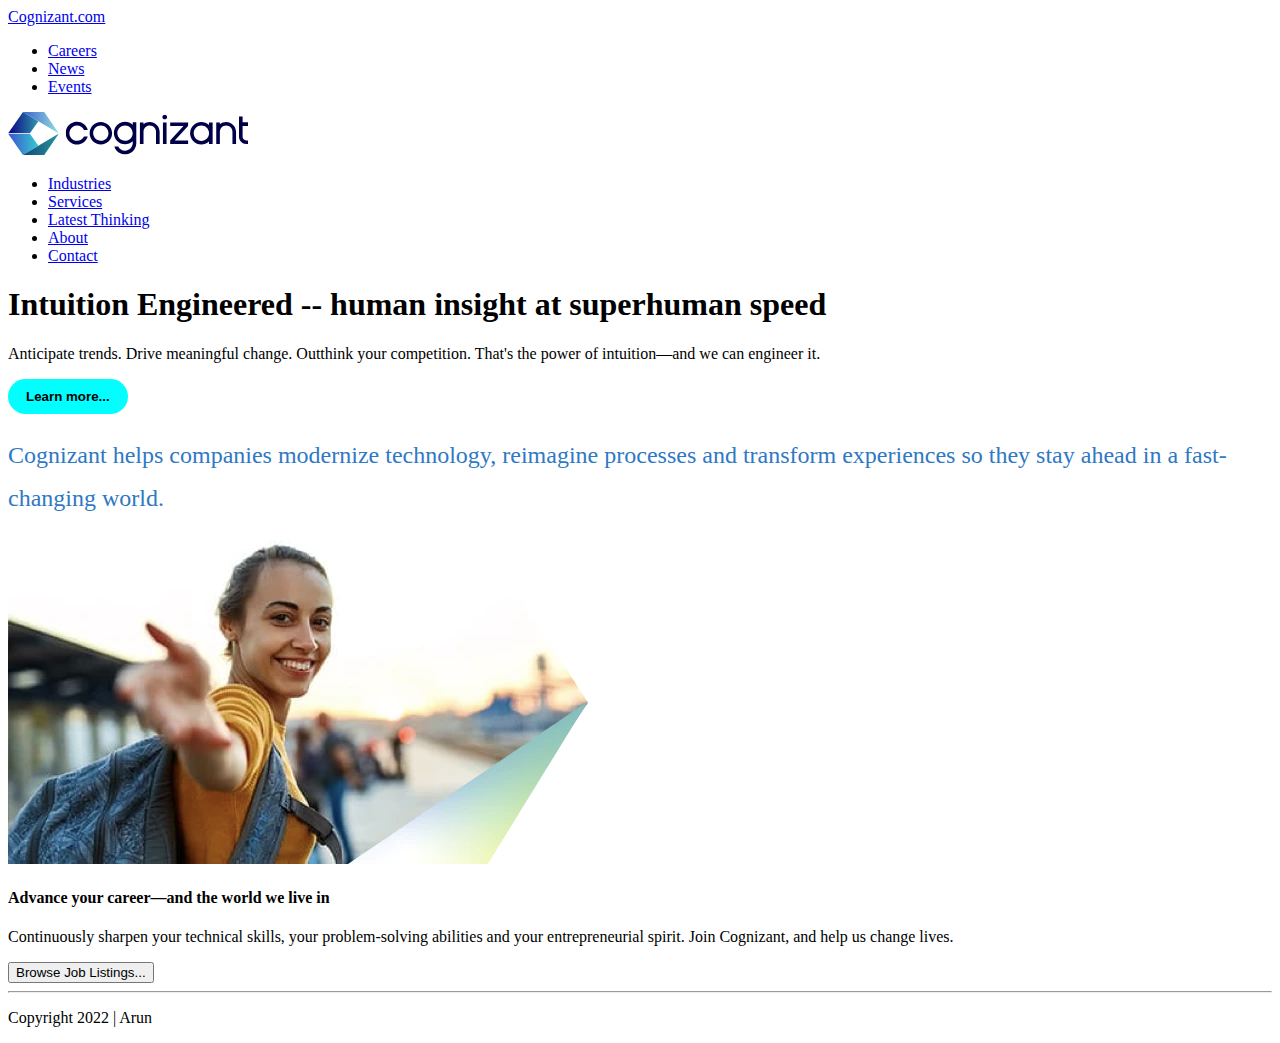
==== cognizant-website-v2/index.html @ dc125067 "updated" ====
<!DOCTYPE html>
<html>
  <head>
    <!-- will not be visible in viewport -->
    <!-- ideal place for you to describe the webpage -->
    <title>Cognizant Website - v1</title>
    <!-- Search Engines - SEO -->
    <meta name="description" content="Cognizant Website v1">
  </head>

  <body>
    <!-- will be visible in viewport -->
    <header>
      <div id="topHeader">
        <a href="./index.html">Cognizant.com</a>
        
        <nav id="topNav">
          <ul>
            <li><a href="#">Careers</a></li>
            <li><a href="#">News</a></li>
            <li><a href="#">Events</a></li>
          </ul>
        </nav>
      </div>

      <div id="header">
        <a href="./index.html">
          <img src="./assets/images/Cognizant-Logo.svg" 
            alt="Cognizant Website Logo" width="240">
        </a>

        <nav id="primaryNav">
          <ul>
            <li><a href="#">Industries</a></li>
            <li><a href="#">Services</a></li>
            <li><a href="#">Latest Thinking</a></li>
            <li><a href="./about.html">About</a></li>
            <li><a href="./contact.html">Contact</a></li>
          </ul>
        </nav>
      </div>
    </header>

    <main>
      <section id="slideshow">
        <h1>Intuition Engineered -- human insight at superhuman speed</h1>
        <p>Anticipate trends. Drive meaningful change. Outthink your competition. That's the power of intuition—and we can engineer it.</p>
        <button type="button" 
          style="background-color: aqua; 
                  border: none; 
                  padding: 10px 18px; 
                  border-radius: 20px; 
                  font-weight: bold;">Learn more...</button>
      </section>

      <section id="introWrapper">
        <!-- Inline Style -->
        <h2 style="color:#2f78c4; font-weight: 300; line-height: 43px;">Cognizant helps companies modernize technology, reimagine processes and transform experiences so they stay ahead in a fast-changing world.</h2>
      </section>

      <section id="careerWrapper">
        <img src="./assets/images/recruitment-top-banner.png" alt="Recruitment @Cognizant">
        <h4>Advance your career—and the world we live in</h4>
        <p>
          Continuously sharpen your technical skills, your problem-solving abilities and your entrepreneurial spirit. Join Cognizant, and help us change lives.
        </p>
        <button type="button">Browse Job Listings...</button>
      </section>
    </main>

    <footer>
      <hr>
      <p>Copyright 2022 | Arun</p>
    </footer>

  </body>
</html>
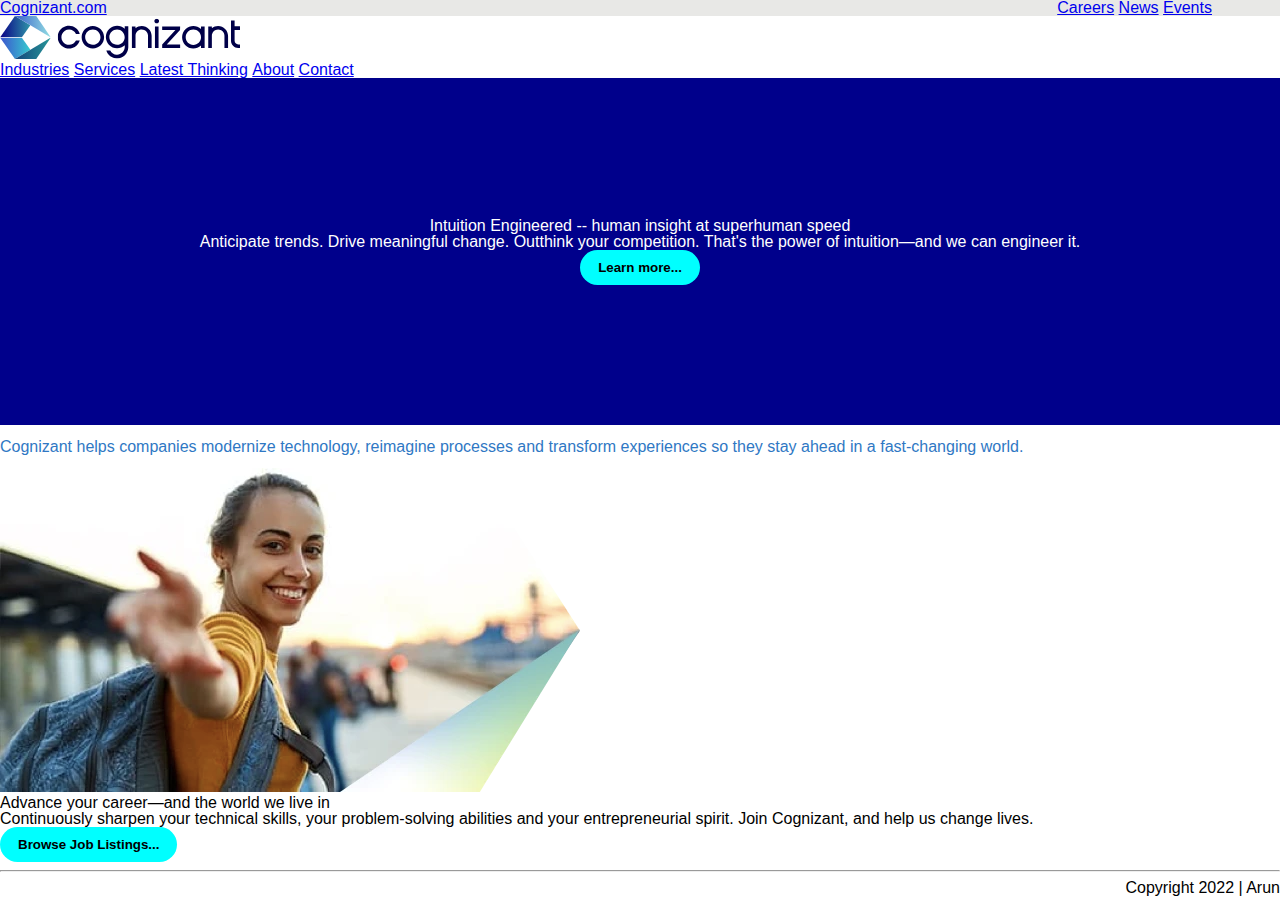
==== commit 1f0c171f: "updated" ====
--- a/cognizant-website-v2/index.html
+++ b/cognizant-website-v2/index.html
@@ -1,77 +1,95 @@
 <!DOCTYPE html>
 <html>
-  <head>
-    <!-- will not be visible in viewport -->
-    <!-- ideal place for you to describe the webpage -->
-    <title>Cognizant Website - v1</title>
-    <!-- Search Engines - SEO -->
-    <meta name="description" content="Cognizant Website v1">
-  </head>
 
-  <body>
-    <!-- will be visible in viewport -->
-    <header>
-      <div id="topHeader">
-        <a href="./index.html">Cognizant.com</a>
-        
-        <nav id="topNav">
-          <ul>
-            <li><a href="#">Careers</a></li>
-            <li><a href="#">News</a></li>
-            <li><a href="#">Events</a></li>
-          </ul>
-        </nav>
-      </div>
+<head>
+  <!-- will not be visible in viewport -->
+  <!-- ideal place for you to describe the webpage -->
+  <title>Cognizant Website - v1</title>
+  <!-- Search Engines - SEO -->
+  <meta name="description" content="Cognizant Website v1">
 
-      <div id="header">
-        <a href="./index.html">
-          <img src="./assets/images/Cognizant-Logo.svg" 
-            alt="Cognizant Website Logo" width="240">
-        </a>
+  <!-- app-wide / global styles -->
+  <link rel="stylesheet" href="./assets/styles/app.css">
 
-        <nav id="primaryNav">
-          <ul>
-            <li><a href="#">Industries</a></li>
-            <li><a href="#">Services</a></li>
-            <li><a href="#">Latest Thinking</a></li>
-            <li><a href="./about.html">About</a></li>
-            <li><a href="./contact.html">Contact</a></li>
-          </ul>
-        </nav>
-      </div>
-    </header>
+  <style>
+    /* element selector */
+    button {
+      background-color: aqua;
+      border: none;
+      padding: 10px 18px;
+      border-radius: 20px;
+      font-weight: bold;
+    }
 
-    <main>
-      <section id="slideshow">
-        <h1>Intuition Engineered -- human insight at superhuman speed</h1>
-        <p>Anticipate trends. Drive meaningful change. Outthink your competition. That's the power of intuition—and we can engineer it.</p>
-        <button type="button" 
-          style="background-color: aqua; 
-                  border: none; 
-                  padding: 10px 18px; 
-                  border-radius: 20px; 
-                  font-weight: bold;">Learn more...</button>
-      </section>
+    /* overriding styles - cascading style */
+    footer {
+      text-align: right;
+    }
+  </style>
+</head>
 
-      <section id="introWrapper">
-        <!-- Inline Style -->
-        <h2 style="color:#2f78c4; font-weight: 300; line-height: 43px;">Cognizant helps companies modernize technology, reimagine processes and transform experiences so they stay ahead in a fast-changing world.</h2>
-      </section>
+<body>
+  <!-- will be visible in viewport -->
+  <header>
+    <div id="topHeader">
+      <a href="./index.html">Cognizant.com</a>
 
-      <section id="careerWrapper">
-        <img src="./assets/images/recruitment-top-banner.png" alt="Recruitment @Cognizant">
-        <h4>Advance your career—and the world we live in</h4>
-        <p>
-          Continuously sharpen your technical skills, your problem-solving abilities and your entrepreneurial spirit. Join Cognizant, and help us change lives.
-        </p>
-        <button type="button">Browse Job Listings...</button>
-      </section>
-    </main>
+      <nav class="topNav">
+        <ul>
+          <li><a href="#">Careers</a></li>
+          <li><a href="#">News</a></li>
+          <li><a href="#">Events</a></li>
+        </ul>
+      </nav>
+    </div>
 
-    <footer>
-      <hr>
-      <p>Copyright 2022 | Arun</p>
-    </footer>
+    <div id="header">
+      <a href="./index.html">
+        <img src="./assets/images/Cognizant-Logo.svg" alt="Cognizant Website Logo" width="240">
+      </a>
 
-  </body>
-</html>
+      <nav class="primaryNav">
+        <ul>
+          <li><a href="#">Industries</a></li>
+          <li><a href="#">Services</a></li>
+          <li><a href="#">Latest Thinking</a></li>
+          <li><a href="./about.html">About</a></li>
+          <li><a href="./contact.html">Contact</a></li>
+        </ul>
+      </nav>
+    </div>
+  </header>
+
+  <main>
+    <section class="slideshow">
+      <h1>Intuition Engineered -- human insight at superhuman speed</h1>
+      <p>Anticipate trends. Drive meaningful change. Outthink your competition. That's the power of intuition—and we can
+        engineer it.</p>
+      <button type="button">Learn more...</button>
+    </section>
+
+    <section id="introWrapper">
+      <!-- Inline Style -->
+      <h2 style="color:#2f78c4; font-weight: 300; line-height: 43px;">Cognizant helps companies modernize technology,
+        reimagine processes and transform experiences so they stay ahead in a fast-changing world.</h2>
+    </section>
+
+    <section id="careerWrapper">
+      <img src="./assets/images/recruitment-top-banner.png" alt="Recruitment @Cognizant">
+      <h4>Advance your career—and the world we live in</h4>
+      <p>
+        Continuously sharpen your technical skills, your problem-solving abilities and your entrepreneurial spirit. Join
+        Cognizant, and help us change lives.
+      </p>
+      <button type="button">Browse Job Listings...</button>
+    </section>
+  </main>
+
+  <footer>
+    <hr>
+    <p>Copyright 2022 | Arun</p>
+  </footer>
+  
+</body>
+
+</html>--- a/cognizant-website-v2/assets/styles/app.css
+++ b/cognizant-website-v2/assets/styles/app.css
@@ -0,0 +1,80 @@
+/* External Styles */
+/* http://meyerweb.com/eric/tools/css/reset/ 
+   v2.0 | 20110126
+   License: none (public domain)
+*/
+
+html, body, div, span, applet, object, iframe,
+h1, h2, h3, h4, h5, h6, p, blockquote, pre,
+a, abbr, acronym, address, big, cite, code,
+del, dfn, em, img, ins, kbd, q, s, samp,
+small, strike, strong, sub, sup, tt, var,
+b, u, i, center,
+dl, dt, dd, ol, ul, li,
+fieldset, form, label, legend,
+table, caption, tbody, tfoot, thead, tr, th, td,
+article, aside, canvas, details, embed, 
+figure, figcaption, footer, header, hgroup, 
+menu, nav, output, ruby, section, summary,
+time, mark, audio, video {
+	margin: 0;
+	padding: 0;
+	border: 0;
+	font-size: 100%;
+	font: inherit;
+	vertical-align: baseline;
+}
+/* HTML5 display-role reset for older browsers */
+article, aside, details, figcaption, figure, 
+footer, header, hgroup, menu, nav, section {
+	display: block;
+}
+body {
+	line-height: 1;
+}
+ol, ul {
+	list-style: none;
+}
+blockquote, q {
+	quotes: none;
+}
+blockquote:before, blockquote:after,
+q:before, q:after {
+	content: '';
+	content: none;
+}
+table {
+	border-collapse: collapse;
+	border-spacing: 0;
+}
+
+body{
+  font-family: Arial, Helvetica, sans-serif;
+}
+
+/* element selector */
+footer {
+  text-align: center;
+}
+
+/* id selector - Not recommended */
+#topHeader{
+  background-color: #e8e8e6;
+}
+
+/* class selector - Recommended */ 
+.slideshow{
+  text-align: center;
+  background-color: darkblue;
+  color: #fff;
+  padding: 140px 0 140px 0; /* top right bottom left */
+}
+
+.topNav{
+	display: inline-block;
+	width: 86%;
+	text-align: right;
+}
+.topNav ul li, .primaryNav ul li{
+  display: inline;
+}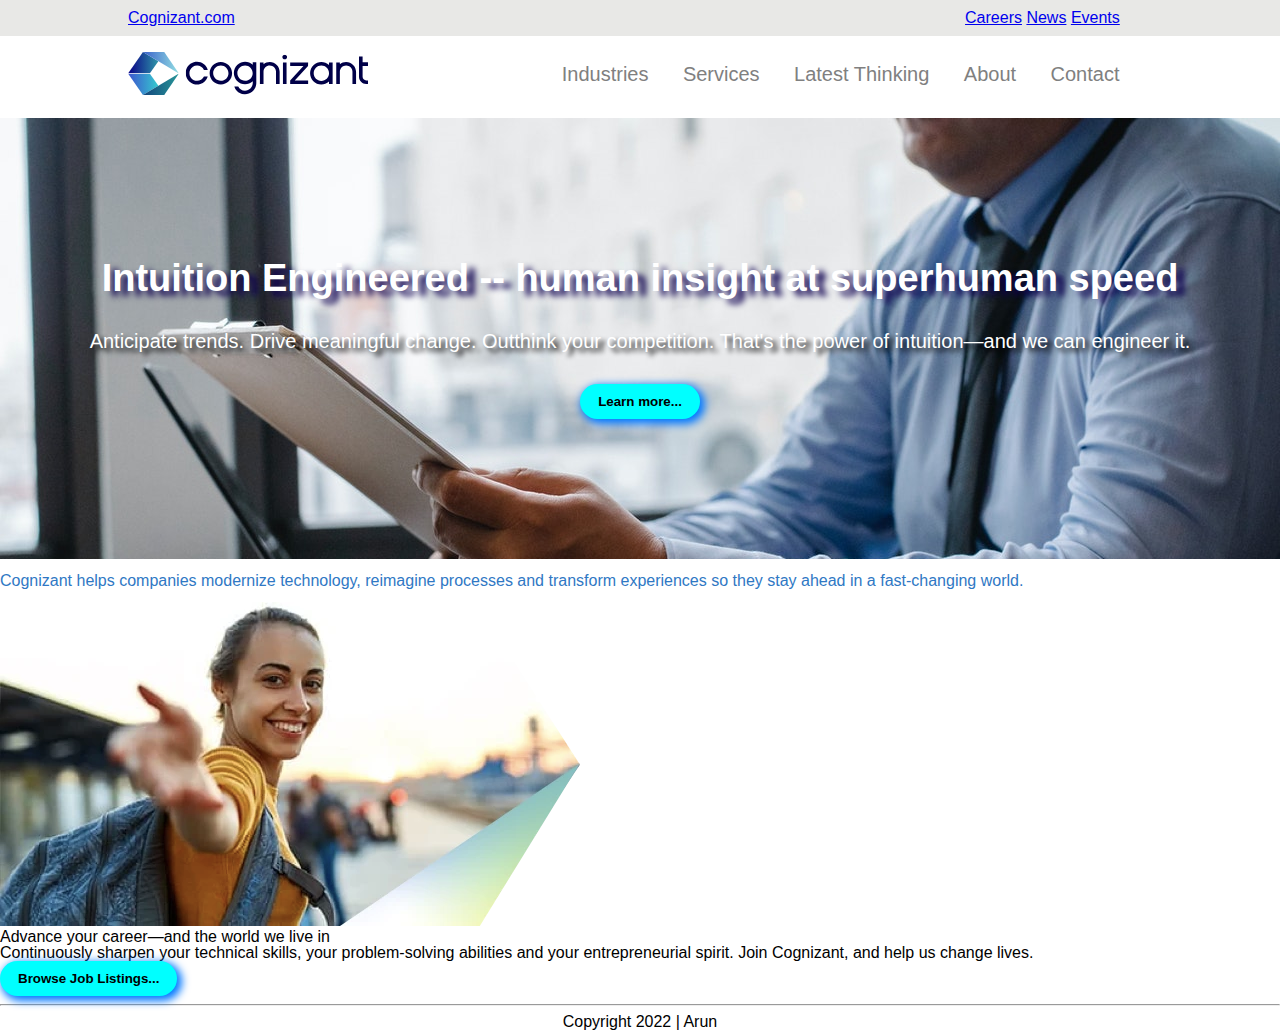
==== commit 5f79614b: "updated" ====
--- a/cognizant-website-v2/index.html
+++ b/cognizant-website-v2/index.html
@@ -1,10 +1,10 @@
 <!DOCTYPE html>
-<html>
+<html lang="en">
 
 <head>
   <!-- will not be visible in viewport -->
   <!-- ideal place for you to describe the webpage -->
-  <title>Cognizant Website - v1</title>
+  <title>Cognizant Website - v2</title>
   <!-- Search Engines - SEO -->
   <meta name="description" content="Cognizant Website v1">
 
@@ -22,9 +22,6 @@
     }
 
     /* overriding styles - cascading style */
-    footer {
-      text-align: right;
-    }
   </style>
 </head>
 
@@ -43,10 +40,10 @@
       </nav>
     </div>
 
-    <div id="header">
-      <a href="./index.html">
-        <img src="./assets/images/Cognizant-Logo.svg" alt="Cognizant Website Logo" width="240">
-      </a>
+    <div class="mainHeader">
+      <div class="logoBox">
+        <a href="./index.html"><img src="./assets/images/Cognizant-Logo.svg" alt="Cognizant Website Logo" width="240"></a>
+      </div>
 
       <nav class="primaryNav">
         <ul>
@@ -74,14 +71,20 @@
         reimagine processes and transform experiences so they stay ahead in a fast-changing world.</h2>
     </section>
 
+    <!-- change the following section to use css3 flex -->
     <section id="careerWrapper">
-      <img src="./assets/images/recruitment-top-banner.png" alt="Recruitment @Cognizant">
-      <h4>Advance your career—and the world we live in</h4>
-      <p>
-        Continuously sharpen your technical skills, your problem-solving abilities and your entrepreneurial spirit. Join
-        Cognizant, and help us change lives.
-      </p>
-      <button type="button">Browse Job Listings...</button>
+      <div>
+        <img src="./assets/images/recruitment-top-banner.png" alt="Recruitment @Cognizant">
+      </div>
+
+      <div>
+        <h4>Advance your career—and the world we live in</h4>
+        <p>
+          Continuously sharpen your technical skills, your problem-solving abilities and your entrepreneurial spirit. Join
+          Cognizant, and help us change lives.
+        </p>
+        <button type="button">Browse Job Listings...</button>
+      </div>
     </section>
   </main>
 
--- a/cognizant-website-v2/assets/styles/app.css
+++ b/cognizant-website-v2/assets/styles/app.css
@@ -48,28 +48,34 @@
 	border-spacing: 0;
 }
 
+/* Reset css ended */
+
+/* element selector */
 body{
   font-family: Arial, Helvetica, sans-serif;
 }
 
-/* element selector */
+h1{
+	font-size: 38px;
+	line-height: 40px;
+	font-weight: bold;
+}
+
 footer {
   text-align: center;
+}
+
+button{
+	box-shadow: 3px 3px 8px 2px #0077ff;
 }
 
 /* id selector - Not recommended */
 #topHeader{
   background-color: #e8e8e6;
+	padding: 10px 10%;
 }
 
 /* class selector - Recommended */ 
-.slideshow{
-  text-align: center;
-  background-color: darkblue;
-  color: #fff;
-  padding: 140px 0 140px 0; /* top right bottom left */
-}
-
 .topNav{
 	display: inline-block;
 	width: 86%;
@@ -77,4 +83,51 @@
 }
 .topNav ul li, .primaryNav ul li{
   display: inline;
+}
+
+.mainHeader {
+	padding: 16px 10%;
+}
+.logoBox{
+	display: inline-block;
+  width: 250px;
+}
+
+.primaryNav{
+	display: inline-block;
+	height: 50px;
+	width: calc(100% - 260px);
+	vertical-align: top;
+	text-align:  right;
+}
+
+.primaryNav ul {
+	padding: 12px;
+}
+
+.primaryNav ul li a {
+	color: grey;
+	text-decoration: none;
+	font-size: 20px;
+	margin: 0 15px;
+}
+
+.slideshow{
+  text-align: center;
+	background: #e7e7e7  url('../images/office-bg.jpeg') no-repeat;
+	background-size: cover;
+  padding: 140px 0 140px 0; /* top right bottom left */
+}
+
+.slideshow h1{
+	text-shadow: 8px 5px 6px #0e014f;
+	color: #fff;
+}
+
+
+.slideshow p{
+	color: white;
+	text-shadow: 5px 4px 5px #000000;
+	font-size: 20px;
+	padding: 33px;
 }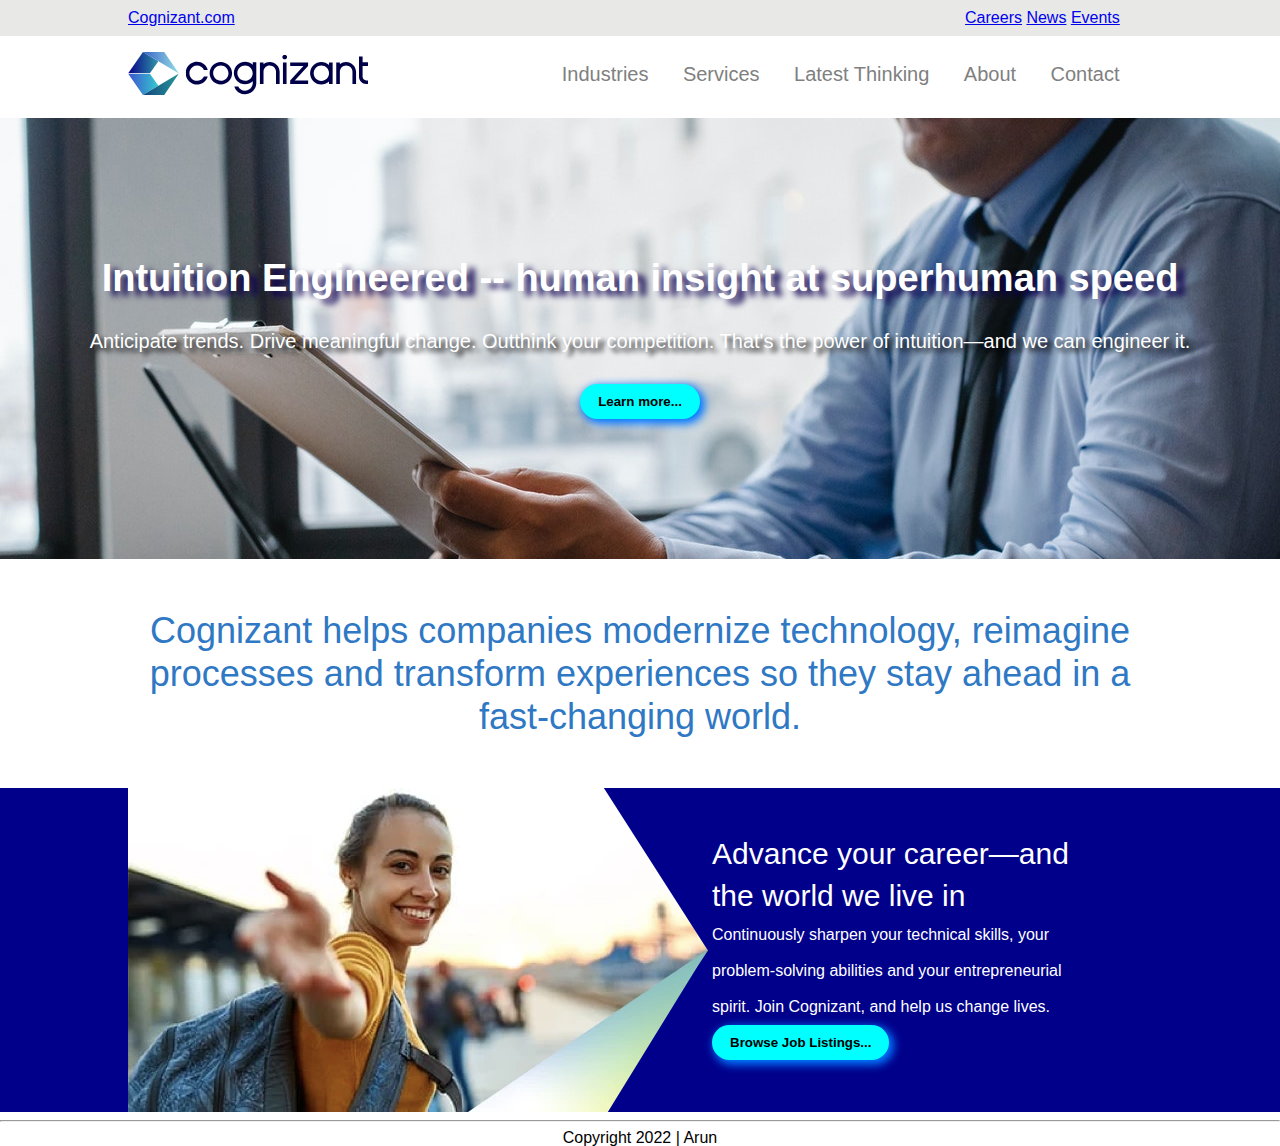
==== commit c227b3ad: "updated" ====
--- a/cognizant-website-v2/index.html
+++ b/cognizant-website-v2/index.html
@@ -65,19 +65,19 @@
       <button type="button">Learn more...</button>
     </section>
 
-    <section id="introWrapper">
+    <section class="introWrapper">
       <!-- Inline Style -->
-      <h2 style="color:#2f78c4; font-weight: 300; line-height: 43px;">Cognizant helps companies modernize technology,
+      <h2 style="color:#2f78c4; font-weight: 300;">Cognizant helps companies modernize technology,
         reimagine processes and transform experiences so they stay ahead in a fast-changing world.</h2>
     </section>
 
     <!-- change the following section to use css3 flex -->
-    <section id="careerWrapper">
-      <div>
+    <section class="careerWrapper">
+      <div class="banner">
         <img src="./assets/images/recruitment-top-banner.png" alt="Recruitment @Cognizant">
       </div>
 
-      <div>
+      <div class="jobListing">
         <h4>Advance your career—and the world we live in</h4>
         <p>
           Continuously sharpen your technical skills, your problem-solving abilities and your entrepreneurial spirit. Join
--- a/cognizant-website-v2/assets/styles/app.css
+++ b/cognizant-website-v2/assets/styles/app.css
@@ -124,10 +124,87 @@
 	color: #fff;
 }
 
-
 .slideshow p{
 	color: white;
 	text-shadow: 5px 4px 5px #000000;
 	font-size: 20px;
 	padding: 33px;
+}
+
+.introWrapper{
+	padding: 50px 10%;
+}
+
+.introWrapper h2{
+	font-size: 36px;
+	line-height: 43px;
+	text-align: center;
+}
+
+.careerWrapper{
+	display: flex;
+	padding: 0 10%;
+	background: darkblue;
+	height: 324px;
+}
+
+.careerWrapper .banner{
+	width: 50%;
+}
+
+.careerWrapper .jobListing{
+	width: 50%;
+	padding: 45px 72px;
+}
+
+.jobListing h4, .jobListing p{
+	color: #fff;
+}
+.jobListing h4{
+	font-size: 30px;
+	line-height: 42px;
+}
+
+.jobListing p{
+	line-height: 36px;
+}
+
+/* contact page styles */
+.mapWrapper{
+	padding: 50px 10%;
+	text-align: center;
+}
+
+.contactWrapper{
+	padding: 50px 10%;
+	display: flex;
+}
+.contactFormWrapper{
+	width:70%;
+}
+.addressWrapper{
+	width: 30%;
+}
+
+.contactFormWrapper h3{
+	font-size: 32px;
+}
+
+.formField{
+	margin: 30px 0;
+}
+
+.contactFormWrapper label{
+	width: 200px;
+	display: inline-block;
+}
+
+/* attribute selector */
+input[type='text'], input[type='email'], textarea{
+	width: 400px;
+	padding: 10px;
+}
+
+.contactFormWrapper button[type='reset']{
+	margin-left: 202px;
 }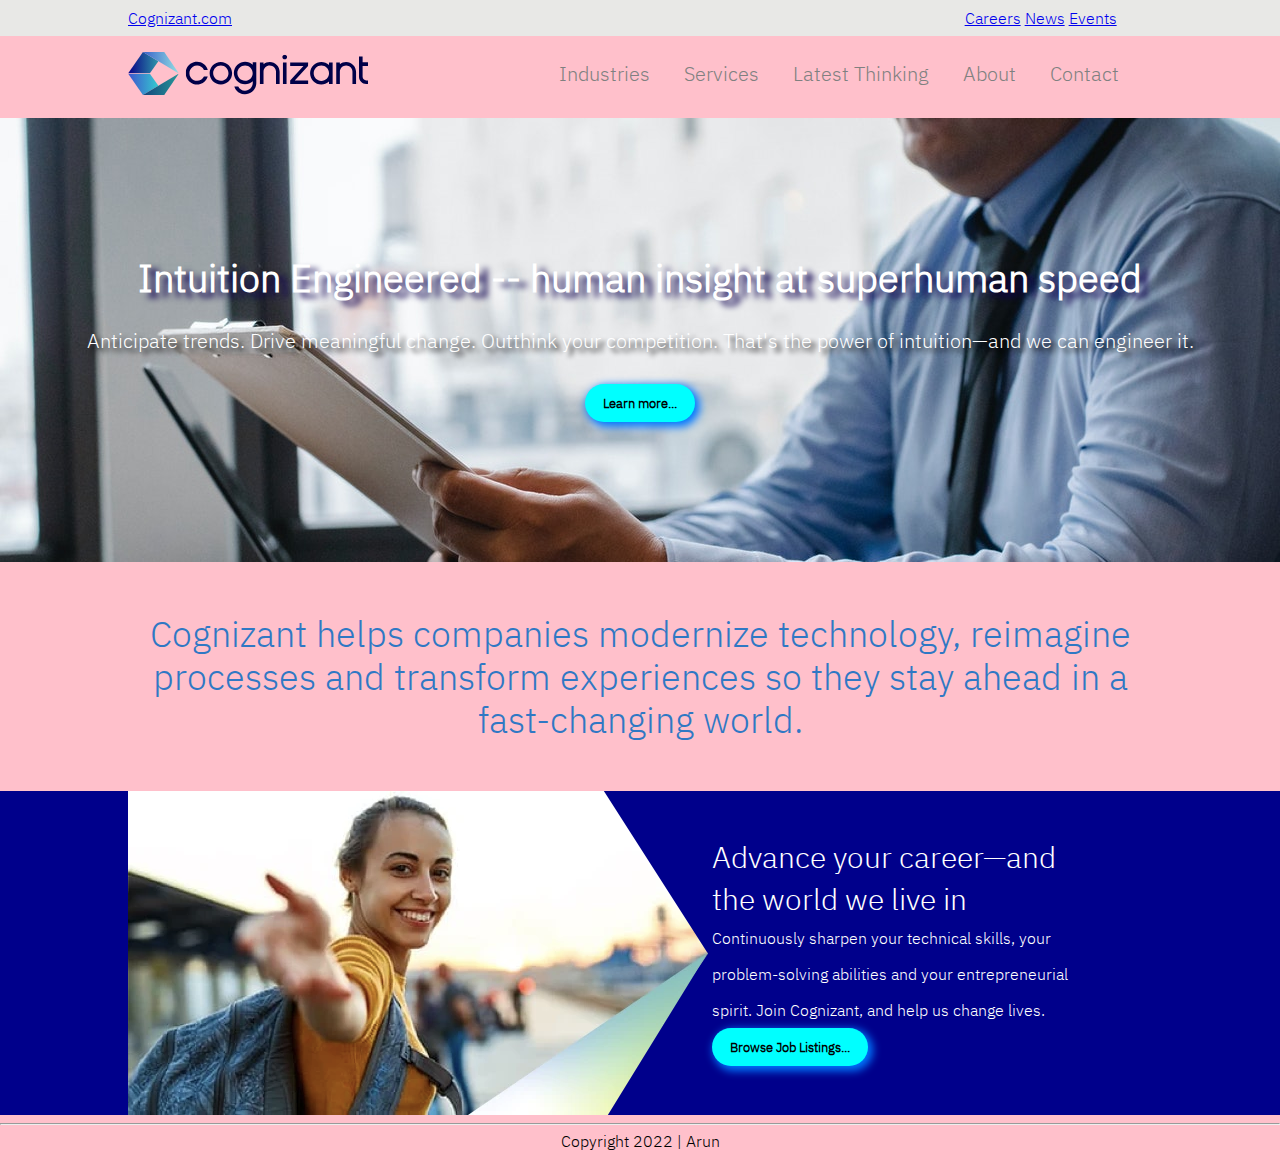
==== commit 71b80b8a: "updated" ====
--- a/cognizant-website-v2/index.html
+++ b/cognizant-website-v2/index.html
@@ -7,7 +7,8 @@
   <title>Cognizant Website - v2</title>
   <!-- Search Engines - SEO -->
   <meta name="description" content="Cognizant Website v1">
-
+  <meta name="viewport" content="width=device-width, initial-scale=1.0">
+  
   <!-- app-wide / global styles -->
   <link rel="stylesheet" href="./assets/styles/app.css">
 
@@ -54,6 +55,7 @@
           <li><a href="./contact.html">Contact</a></li>
         </ul>
       </nav>
+      <button class="collapseMenu">Show Menu</button>
     </div>
   </header>
 
--- a/cognizant-website-v2/assets/styles/app.css
+++ b/cognizant-website-v2/assets/styles/app.css
@@ -49,10 +49,15 @@
 }
 
 /* Reset css ended */
+/* embed the font */
+@font-face {
+	font-family: 'IBM Plex Sans';
+	src: url('../fonts/IBM_Plex_Sans/IBMPlexSans-Light.ttf');
+}
 
 /* element selector */
-body{
-  font-family: Arial, Helvetica, sans-serif;
+body, button{
+	font-family: 'IBM Plex Sans', sans-serif;
 }
 
 h1{
@@ -111,6 +116,9 @@
 	font-size: 20px;
 	margin: 0 15px;
 }
+.collapseMenu{
+	display: none;
+}
 
 .slideshow{
   text-align: center;
@@ -178,6 +186,7 @@
 .contactWrapper{
 	padding: 50px 10%;
 	display: flex;
+	background: linear-gradient(326deg, rgba(14,0,255,1) 0%, rgba(228,224,0,1) 30%, rgba(80,158,184,1) 63%, rgba(170,0,164,1) 100%);
 }
 .contactFormWrapper{
 	width:70%;
@@ -207,4 +216,78 @@
 
 .contactFormWrapper button[type='reset']{
 	margin-left: 202px;
-}+}
+
+
+/* Responsive Web Design Styles */
+/* Extra small devices (phones, 600px and down) */
+@media only screen and (max-width: 600px) {
+	body{
+		background-color: red;
+	}
+	.primaryNav{
+		display: none;
+	}
+
+	.collapseMenu{
+		display: block;
+	}
+}
+
+/* Small devices (portrait tablets and large phones, 600px and up) */
+@media only screen and (min-width: 600px) {
+	body{
+		background-color: green;
+	}
+	.primaryNav{
+		display: none;
+	}
+
+	.collapseMenu{
+		display: block;
+	}
+}
+
+/* Medium devices (landscape tablets, 768px and up) */
+@media only screen and (min-width: 768px) {
+	body{
+		background-color: blueviolet;
+	}
+	.primaryNav{
+		display: none;
+	}
+
+	.collapseMenu{
+		display: block;
+	}
+}
+
+/* Large devices (laptops/desktops, 992px and up) */
+@media only screen and (min-width: 992px) {
+	body{
+		background-color: yellow;
+	}
+	.primaryNav{
+		display: inline-block;
+	}
+
+	.collapseMenu{
+		display: none;
+	}
+}
+
+/* Extra large devices (large laptops and desktops, 1200px and up) */
+@media only screen and (min-width: 1200px) {
+	body{
+		background-color: pink;
+	}
+	.primaryNav{
+		display: inline-block;
+	}
+
+	.collapseMenu{
+		display: none;
+	}
+}
+
+/* TODO: learn about Mobile first design */
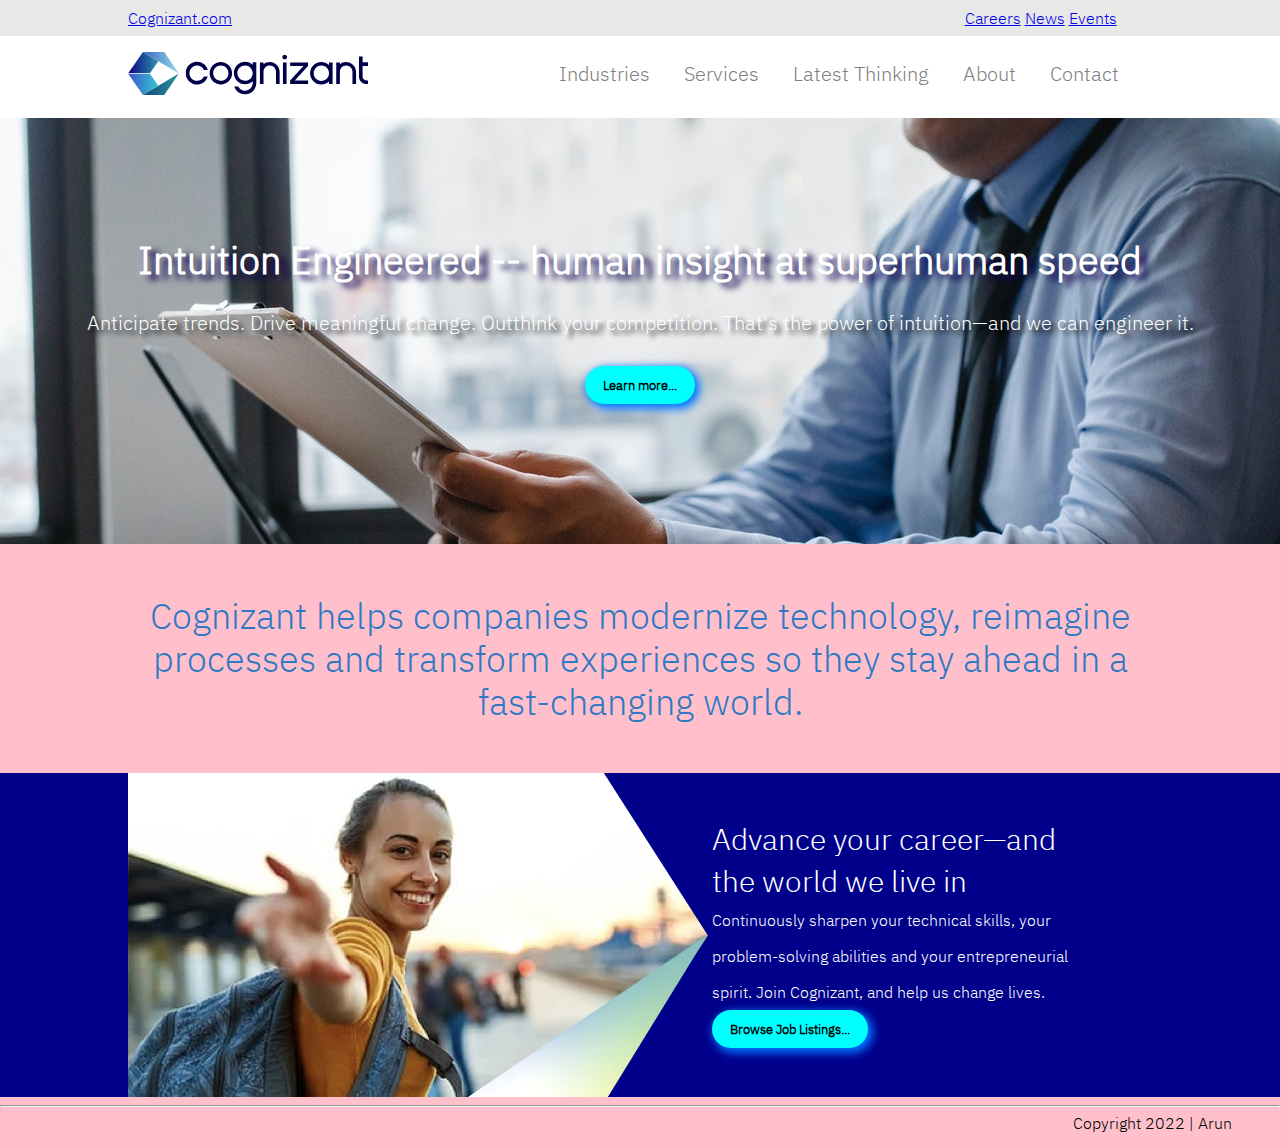
==== commit 7db82bb2: "updated" ====
--- a/cognizant-website-v2/index.html
+++ b/cognizant-website-v2/index.html
@@ -43,7 +43,9 @@
 
     <div class="mainHeader">
       <div class="logoBox">
-        <a href="./index.html"><img src="./assets/images/Cognizant-Logo.svg" alt="Cognizant Website Logo" width="240"></a>
+        <a href="./index.html" aria-label="Cognizant home page">
+          <img src="./assets/images/Cognizant-Logo.svg" alt="Cognizant Website Logo" width="240">
+        </a>
       </div>
 
       <nav class="primaryNav">
--- a/cognizant-website-v2/assets/styles/app.css
+++ b/cognizant-website-v2/assets/styles/app.css
@@ -65,9 +65,22 @@
 	line-height: 40px;
 	font-weight: bold;
 }
+header{
+	position: fixed;
+	background-color: #fff;
+	width: 100%;
+}
+main{
+	padding-top: 100px;
+}
 
 footer {
   text-align: center;
+}
+
+footer p{
+	position: relative;
+	margin-left: 80%;
 }
 
 button{
@@ -133,7 +146,7 @@
 }
 
 .slideshow p{
-	color: white;
+	color: #fff;
 	text-shadow: 5px 4px 5px #000000;
 	font-size: 20px;
 	padding: 33px;
